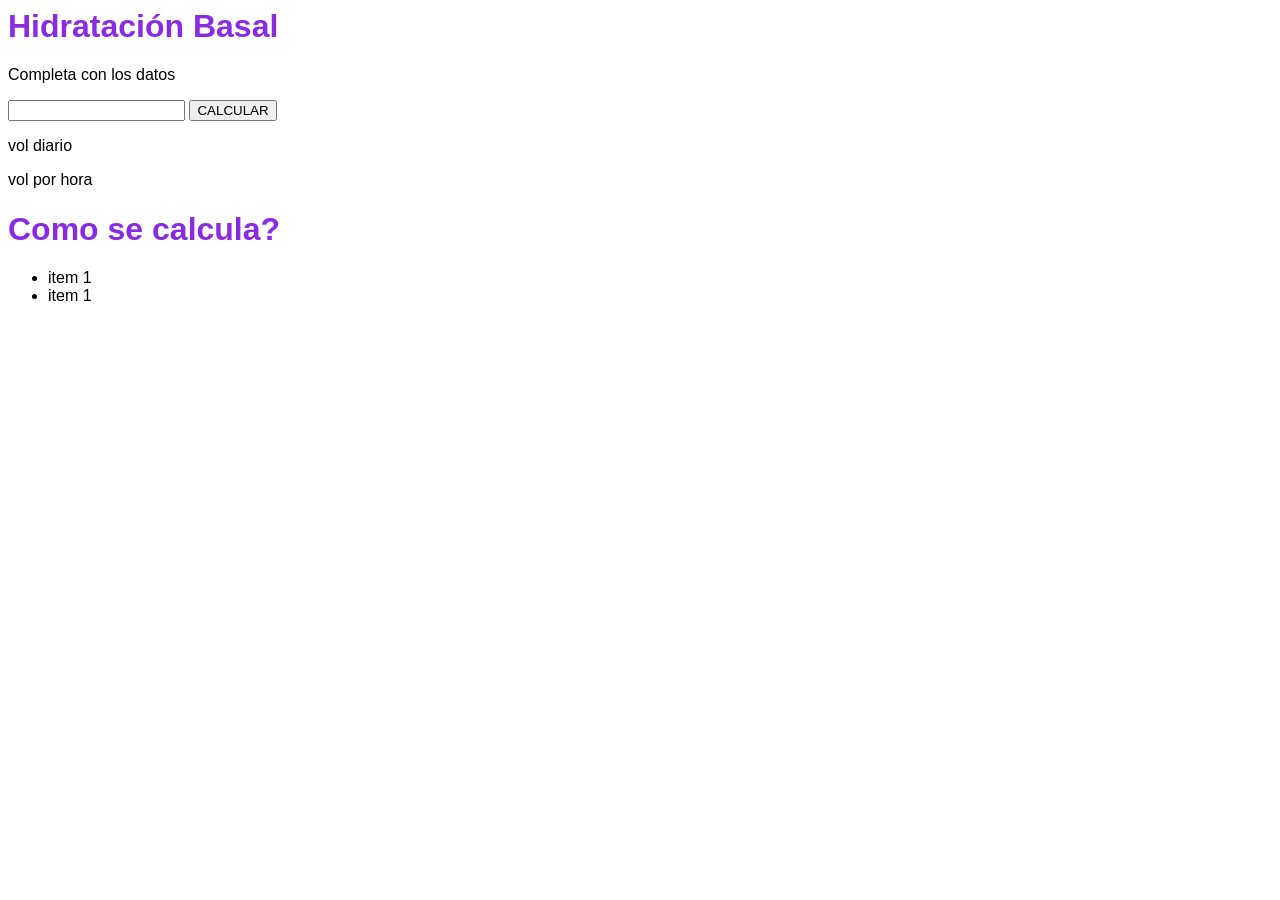
==== index.html @ 2b309fef "SUBIDA _INICIAL" ====
<head>
	<title>CALCULADORA DE HIDRATACIÓN</title>
    <meta charset="UTF-8" />
        <link rel="stylesheet" href="_style.css" />
</head>

<body>
    <h1>Hidratación Basal</h1>

    <p>Completa con los datos </p>

    
    <input type="number" />

    <button>CALCULAR</button>
    <p>vol diario</p>
    <p>vol por hora</p>

    <h1>Como se calcula?</h1>
    <ul>
        <li>item 1</li>
        <li>item 1</li>
    </ul>
    
</body>
---- _style.css ----
h1{
    color:blueviolet
}

p {
    color:rgb(0, 0, 0)
}
ul{
    color: black;
}
body{
    font-family:Impact, Haettenschweiler, 'Arial Narrow Bold', sans-serif;
}
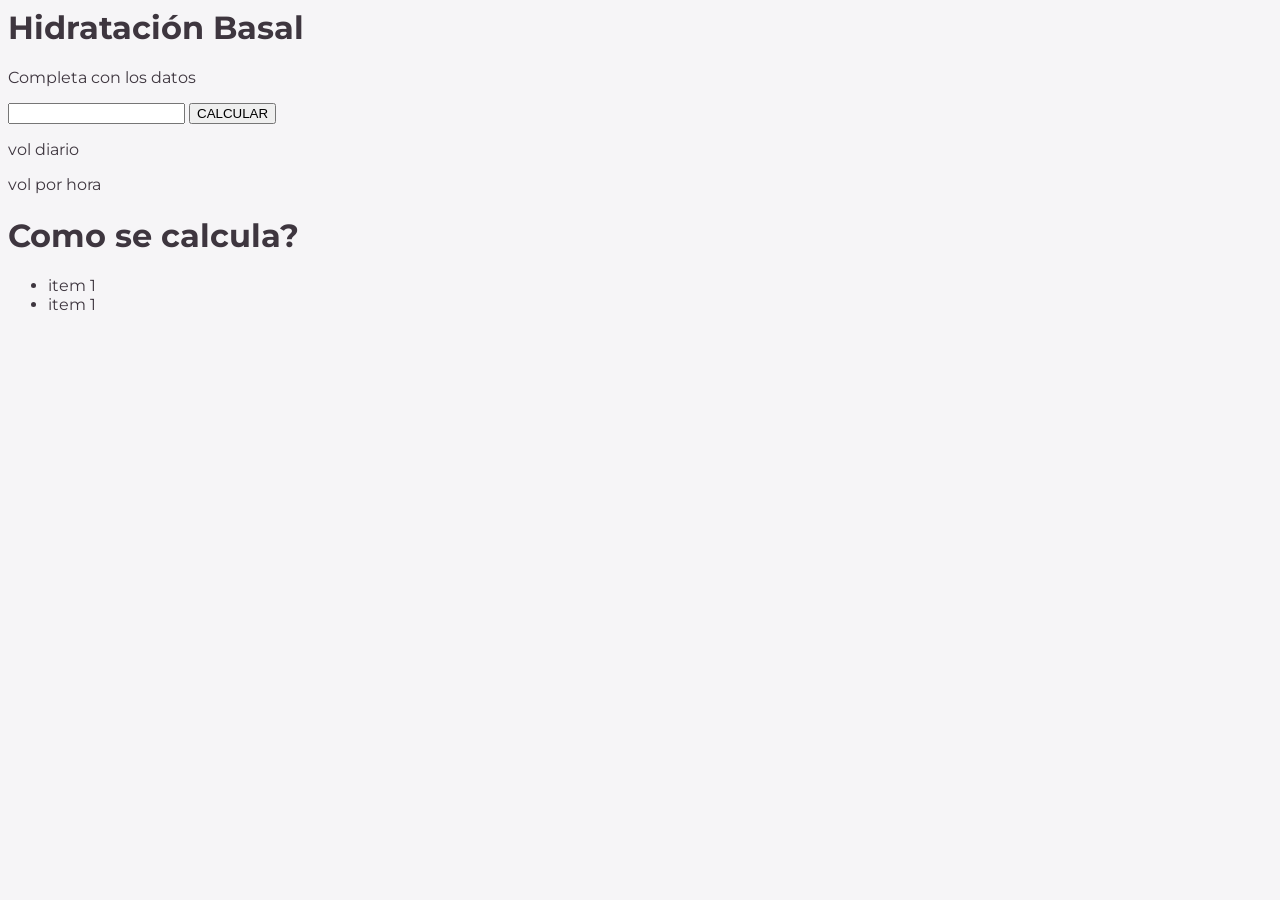
==== commit 41150bfb: "Update index.html" ====
--- a/index.html
+++ b/index.html
@@ -1,7 +1,7 @@
 <head>
 	<title>CALCULADORA DE HIDRATACIÓN</title>
     <meta charset="UTF-8" />
-        <link rel="stylesheet" href="_style.css" />
+        <link rel="stylesheet" href="style.css" />
 </head>
 
 <body>
--- a/style.css
+++ b/style.css
@@ -0,0 +1,19 @@
+@import url('https://fonts.googleapis.com/css?family=Montserrat:400,800');
+
+body{
+    background-color:  #f6f5f7; 
+    font-family: 'Montserrat', sans-serif;
+    color: #3E363F;
+}
+
+div{
+    background-color:rgb(216, 160, 213);
+    width: 60vw;
+    height: 50vh;
+    position: absolute;
+    inset: 0;
+    margin: auto; 
+    
+
+
+}
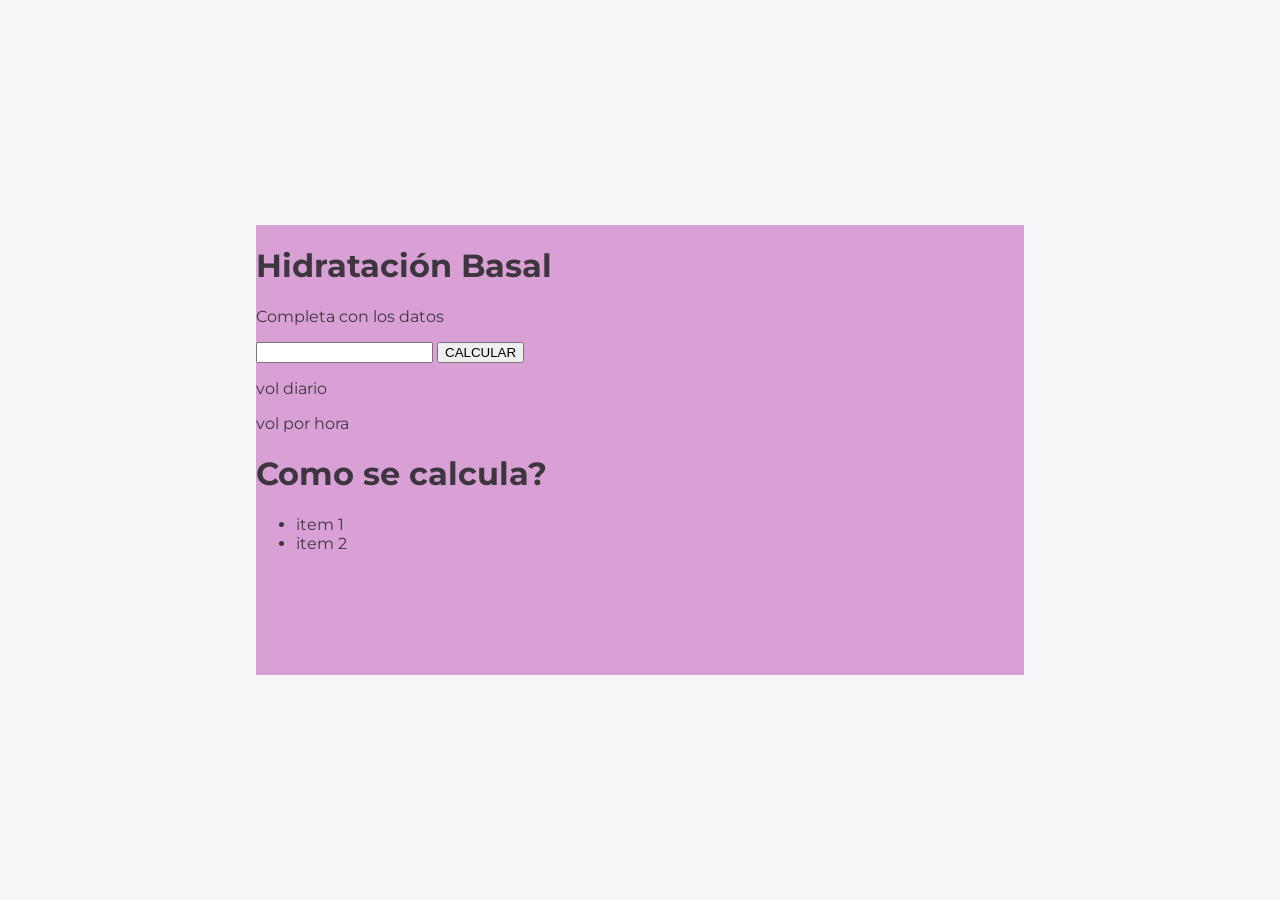
==== commit 7c7afc97: "Add files via upload intento 2" ====
--- a/index.html
+++ b/index.html
@@ -1,25 +1,30 @@
 <head>
 	<title>CALCULADORA DE HIDRATACIÓN</title>
     <meta charset="UTF-8" />
-        <link rel="stylesheet" href="style.css" />
+        <link rel="stylesheet" href="_style.css" />
 </head>
 
 <body>
-    <h1>Hidratación Basal</h1>
+    <div>
+        <h1>Hidratación Basal</h1>
 
-    <p>Completa con los datos </p>
+        <p>Completa con los datos </p>
+    
+        
+       
+        <input type="number" />
+    
+        <button>CALCULAR</button>
 
+        <p>vol diario</p>
+        <p>vol por hora</p>
     
-    <input type="number" />
-
-    <button>CALCULAR</button>
-    <p>vol diario</p>
-    <p>vol por hora</p>
-
-    <h1>Como se calcula?</h1>
-    <ul>
-        <li>item 1</li>
-        <li>item 1</li>
-    </ul>
+        <h1>Como se calcula?</h1>
+        <ul>
+            <li>item 1</li>
+            <li>item 2</li>
+        </ul>
+    </div>
+    
     
 </body>
--- a/_style.css
+++ b/_style.css
@@ -0,0 +1,23 @@
+@import url('https://fonts.googleapis.com/css?family=Montserrat:400,800');
+
+body{
+    background-color:  #f6f5f7; 
+    font-family: 'Montserrat', sans-serif;
+    color: #3E363F;
+}
+
+div{
+    background-color:rgb(216, 160, 213);
+    width: 60vw;
+    height: 50vh;
+    position: absolute;
+    inset: 0;
+    margin: auto; 
+}
+
+#detalle {
+    background-color: aqua;
+    height: 100%;
+    widht: 50%;
+    
+}
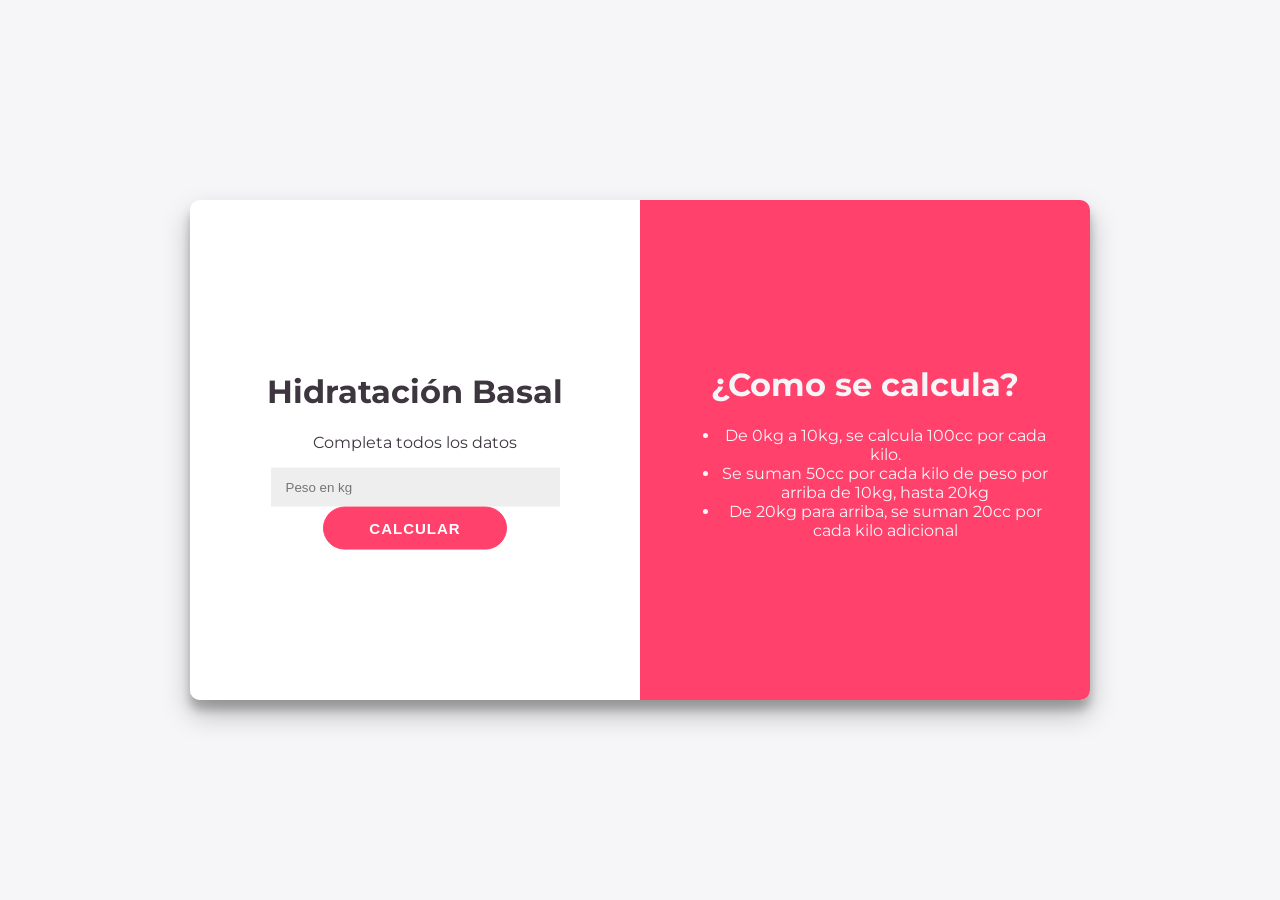
==== commit 308e28f8: "Add files via upload corregido" ====
--- a/index.html
+++ b/index.html
@@ -1,30 +1,36 @@
+<!DOCTYPE html>
+<html>
+
 <head>
-	<title>CALCULADORA DE HIDRATACIÓN</title>
-    <meta charset="UTF-8" />
-        <link rel="stylesheet" href="_style.css" />
+    <title>Calculadora de Hidratación</title>
+    <link rel="stylesheet" href="./style.css" />
+    <script src="tarea.js"></script>
 </head>
 
 <body>
-    <div>
-        <h1>Hidratación Basal</h1>
+    <div id="contenedor">
+        <div id="calculadora">
+            <div class="contenido">
+                <h1>Hidratación Basal</h1>
+                <p class="item">Completa todos los datos</p>
+                <input class="item" id="peso" type="number" placeholder="Peso en kg" />
+                <p class="item" id="error">* Debe completar todos los datos</p>
+                <button class="item" id="calcular">Calcular</button>
+                <p class="item resultado" id="flu">71cc/h</p>
+                <p class="item resultado" id="man">m+m/2 : 105cc/h</p>
+            </div>
+        </div>
+        <div id="detalle">
+            <div class="contenido">
+                <h1>¿Como se calcula?</h1>
+                <ul>
+                    <li>De 0kg a 10kg, se calcula 100cc por cada kilo.</li>
+                    <li>Se suman 50cc por cada kilo de peso por arriba de 10kg, hasta 20kg</li>
+                    <li>De 20kg para arriba, se suman 20cc por cada kilo adicional</li>
+                </ul>
+            </div>
+        </div>
+    </div>
+</body>
 
-        <p>Completa con los datos </p>
-    
-        
-       
-        <input type="number" />
-    
-        <button>CALCULAR</button>
-
-        <p>vol diario</p>
-        <p>vol por hora</p>
-    
-        <h1>Como se calcula?</h1>
-        <ul>
-            <li>item 1</li>
-            <li>item 2</li>
-        </ul>
-    </div>
-    
-    
-</body>
+</html>
--- a/style.css
+++ b/style.css
@@ -0,0 +1,86 @@
+@import url('https://fonts.googleapis.com/css?family=Montserrat:400,800');
+
+body {
+    background-color: #f6f5f7;
+    font-family: 'Montserrat', sans-serif;
+    color: #3E363F;
+}
+
+#contenedor {
+    width: 900px;
+    height: 500px;
+    text-align: center;
+    /* Estas 3 lineas se encargan de centrar el div vertical y horizontalmente */
+    position: absolute;
+    inset: 0;
+    margin: auto;
+    border-radius: 10px;
+    overflow: hidden;
+    box-shadow: 0 14px 28px rgba(0, 0, 0, 0.25),
+        0 10px 10px rgba(0, 0, 0, 0.22);
+}
+
+#calculadora {
+    background: white;
+    /* Con estas 3 lineas vamos a hacer que los divs queden lado a lado */
+    width: 50%;
+    height: 100%;
+    float: left;
+}
+
+#detalle {
+    background: #FF416C;
+    /* Con estas 3 lineas vamos a hacer que los divs queden lado a lado */
+    width: 50%;
+    height: 100%;
+    float: left;
+    color: #f6f5f7;
+
+}
+
+.contenido {
+    /* Estas tres lineas van a centrar el contenido verticalmente dentro de cada div */
+    position: relative;
+    top: 50%;
+    transform: translateY(-50%);
+    overflow: hidden;
+    padding: 40px;
+}
+
+input {
+    width: 70%;
+    padding: 12px 15px;
+    border: none;
+    background-color: #eee;
+}
+
+button {
+    font-size: 15px;
+    font-weight: bold;
+    padding: 12px 45px;
+    border-radius: 30px;
+    background-color: #FF416C;
+    border: 1px solid #FF416C;
+    color: #FFFFFF;
+    text-transform: uppercase;
+    letter-spacing: 1px;
+    transition: transform 20ms ease-in;
+}
+
+button:active {
+    transform: scale(0.95);
+}
+
+#error {
+    color: red;
+    font-weight: bold;
+    display: none;
+}
+
+.resultado {
+    color: #0A81D1;
+    font-weight: bold;
+    font-size: 25px;
+    margin-bottom: 5px;
+    display: none;
+}
